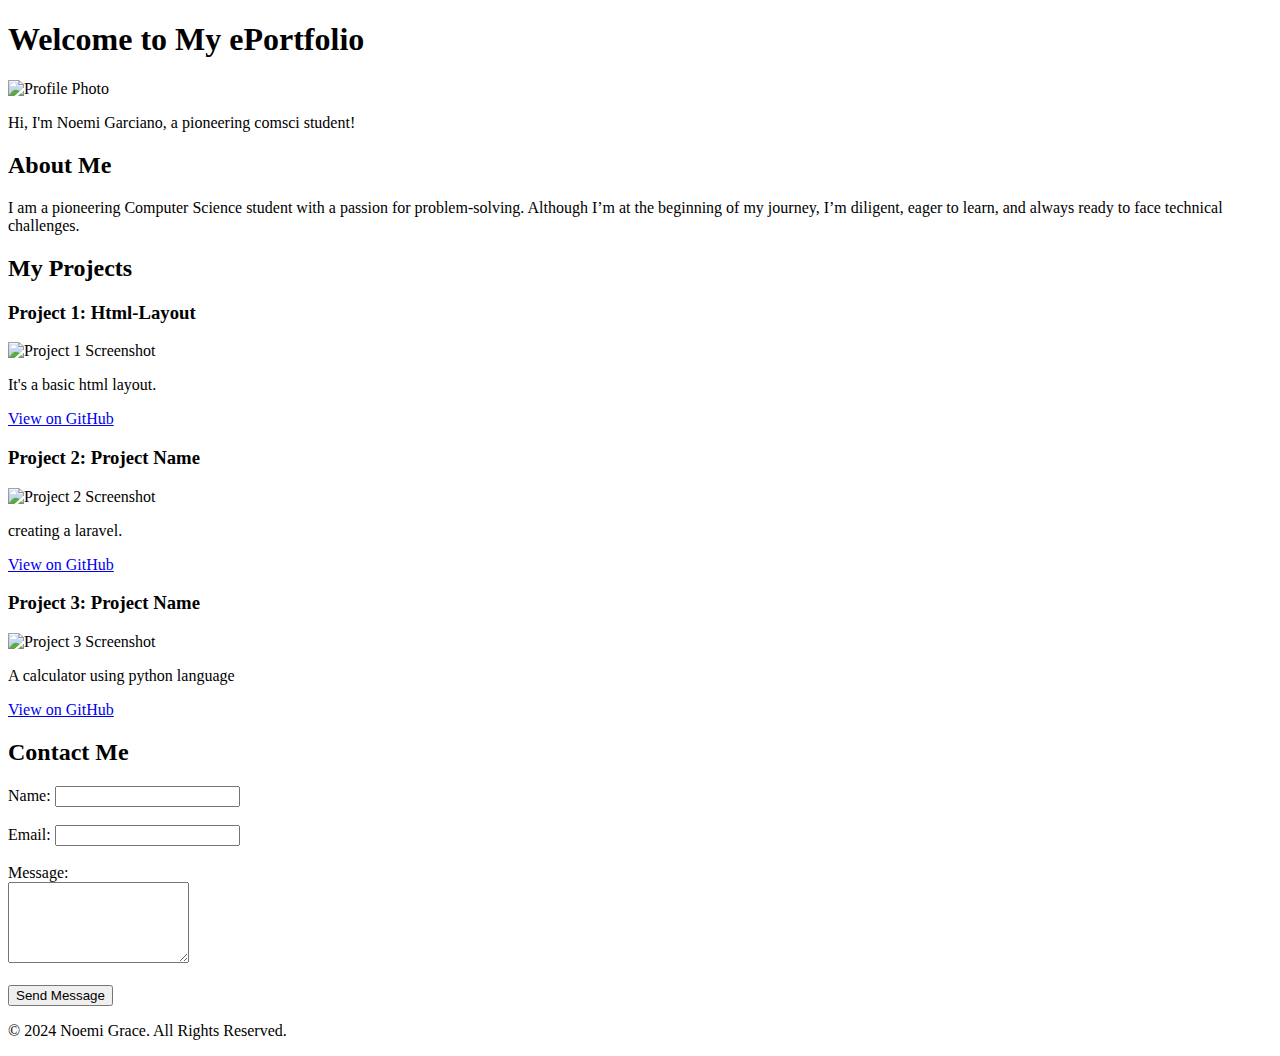
==== index.html @ 2e3f2d0b "index.html" ====
<!DOCTYPE html>
<html lang="en">
<head>
    <meta charset="UTF-8">
    <meta name="viewport" content="width=device-width, initial-scale=1.0">
    <title>My ePortfolio</title>
    <!-- Link your CSS -->
    <link rel="stylesheet" href="css/style.css">
    
</head>
<body>
    <!-- Home Page Section -->
    <header>
        <h1>Welcome to My ePortfolio</h1>
        <img src="../images/profile.jpg" alt="Profile Photo" width="200">
        <p>Hi, I'm Noemi Garciano, a pioneering comsci student!</p>
    </header>

    <!-- About Section -->
    <section id="about">
        <h2>About Me</h2>
        <p>I am a pioneering Computer Science student with a passion for problem-solving. Although I’m at the beginning of my journey, I’m diligent, eager to learn, and always ready to face technical challenges.</p>
    </section>

    <!-- Projects Section -->
    <section id="projects">
        <h2>My Projects</h2>
        
        <!-- Project 1 -->
        <div class="project">
            <h3>Project 1: Html-Layout</h3>
            <img src="../images/project1 screenshot.jpg" alt="Project 1 Screenshot" width="300">
            <p>It's a basic html layout.</p>
            <a href="https://github.com/noemigarciano/ass-1-basic-html-layout.git" target="_blank">View on GitHub</a>
        </div>

        <!-- Project 2 -->
        <div class="project">
            <h3>Project 2: Project Name</h3>
            <img src="../images/project2 screenshot.jpg" alt="Project 2 Screenshot" width="300">
            <p>creating a laravel.</p>
            <a href="https://github.com/noemigarciano/Garciano_project.git" target="_blank">View on GitHub</a>
        </div>

        <!-- Project 3 -->
        <div class="project">
            <h3>Project 3: Project Name</h3>
            <img src="../images/project3.png" alt="Project 3 Screenshot" width="300">
            <p>A calculator using python language</p>
            <a href="https://github.com/realranyah/workshop.git" target="_blank">View on GitHub</a>
        </div>
    </section>

    <!-- Contact Section -->
    <section id="contact">
        <h2>Contact Me</h2>
        <form action="https://formspree.io/f/xpwzgzdk" method="POST">
            <label for="name">Name:</label>
            <input type="text" id="name" name="name" required><br><br>
            
            <label for="email">Email:</label>
            <input type="email" id="email" name="email" required><br><br>
            
            <label for="message">Message:</label><br>
            <textarea id="message" name="message" rows="5" required></textarea><br><br>
            
            <button type="submit">Send Message</button>
        </form>
    </section>

    <!-- Footer -->
    <footer>
        <p>&copy; 2024 Noemi Grace. All Rights Reserved.</p>
    </footer>
    <script>
        // Form Validation
        document.querySelector("form").addEventListener("submit", function (e) {
            const name = document.querySelector("[name='name']").value.trim();
            const email = document.querySelector("[name='email']").value.trim();
            const message = document.querySelector("[name='message']").value.trim();
    
            if (!name || !email || !message) {
                alert("Please fill in all fields before submitting.");
                e.preventDefault(); // Prevent the form from submitting
            }
        });
    </script>
    
</body>
</html>
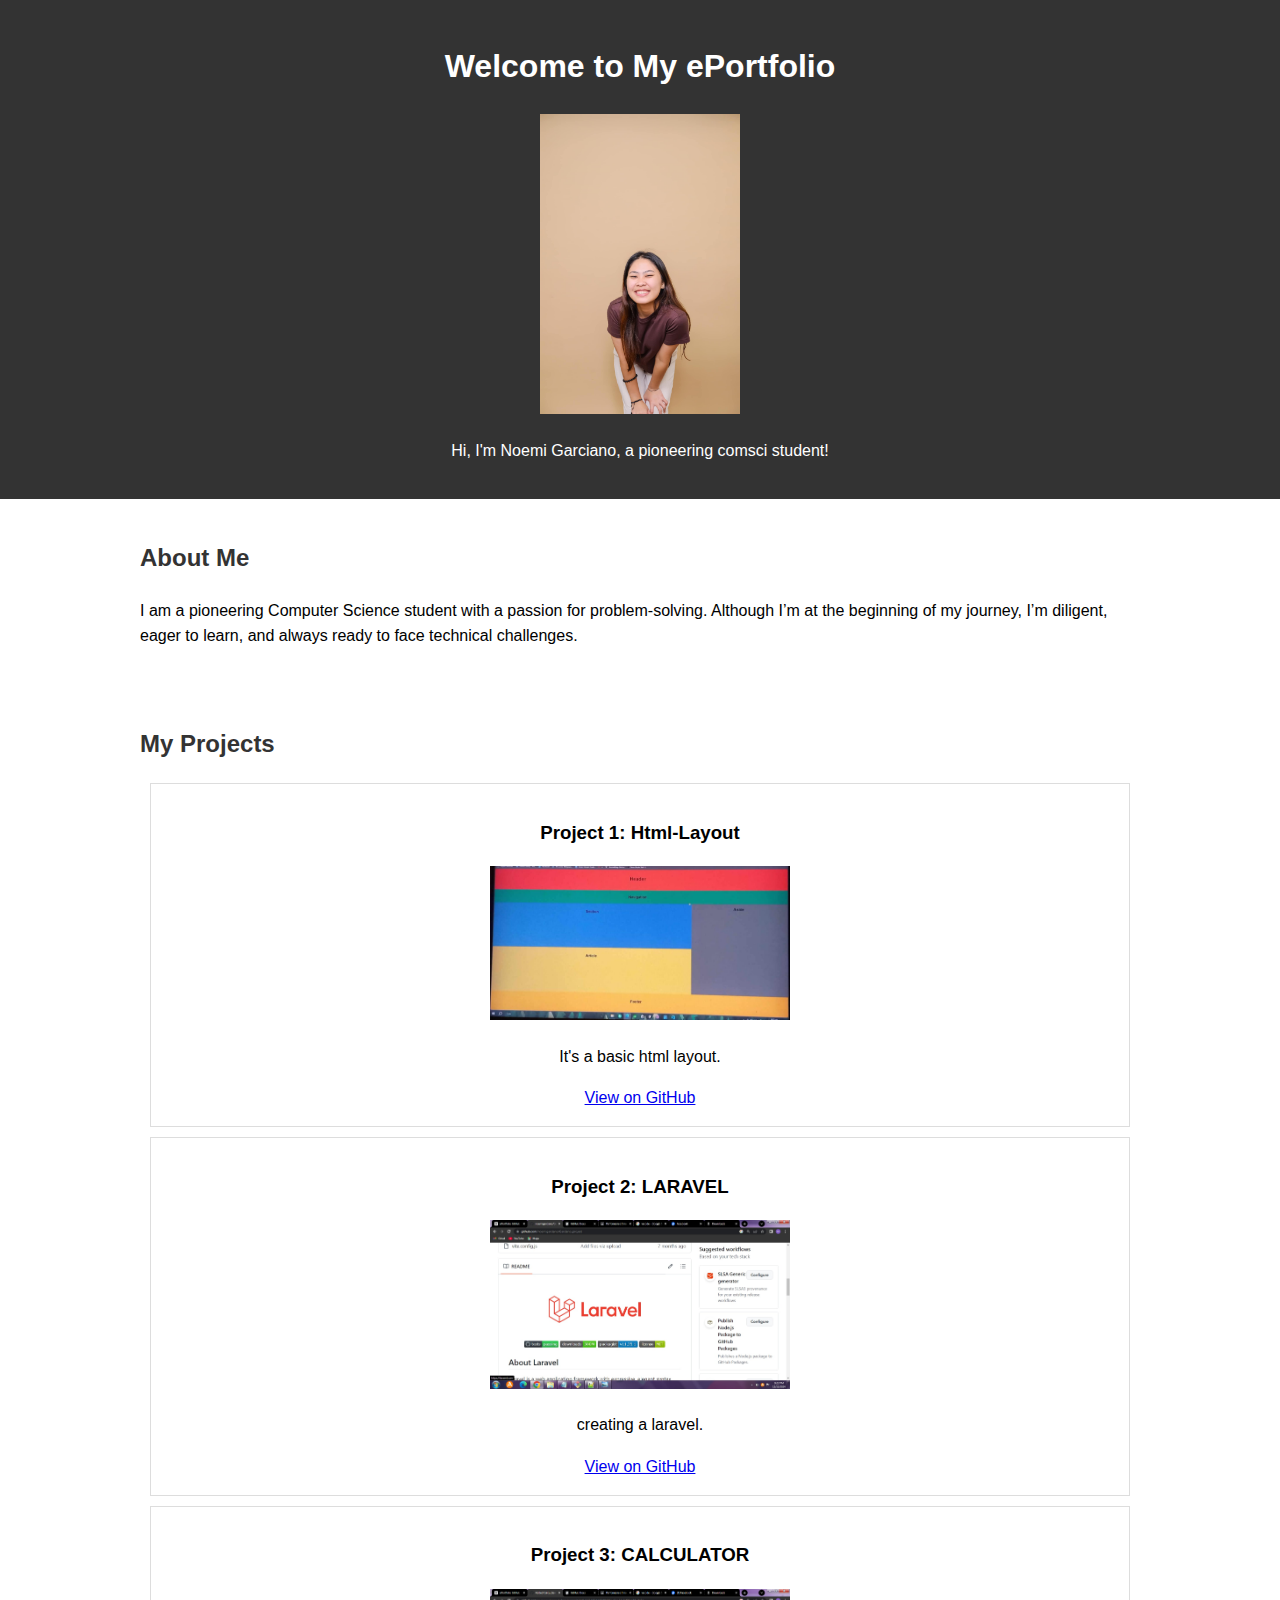
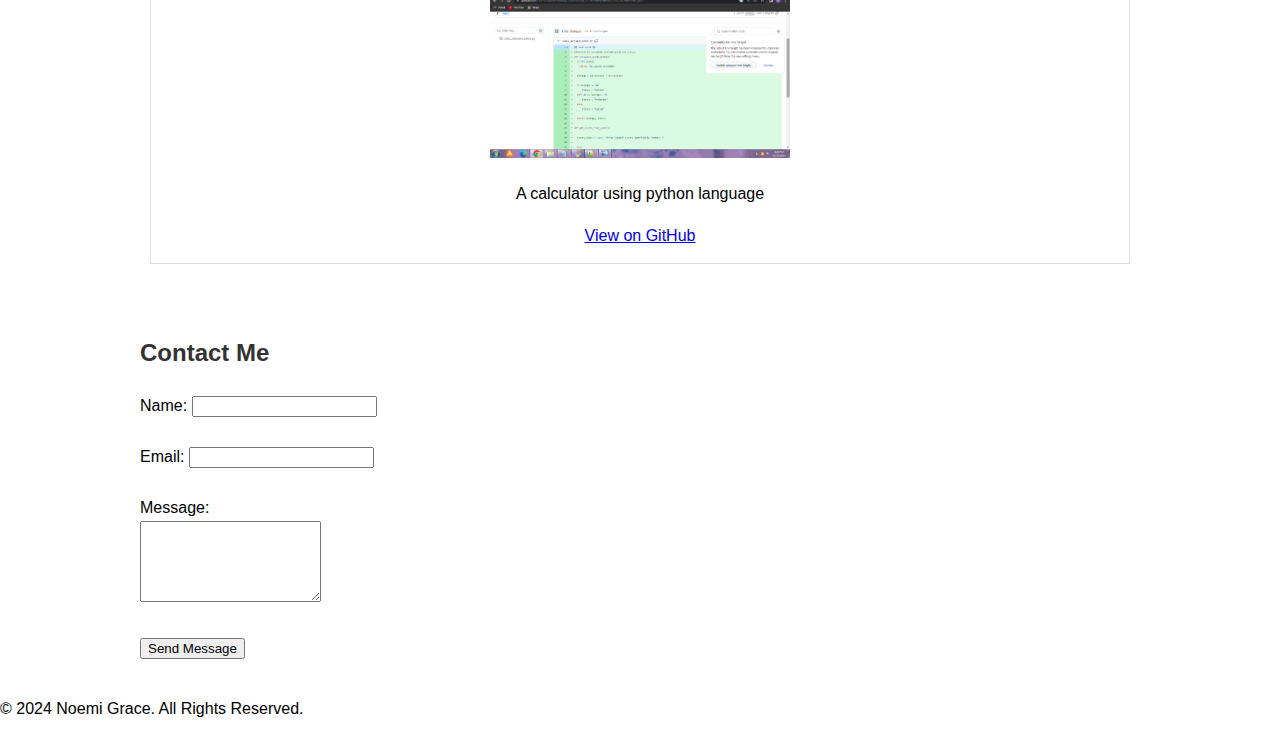
==== commit 4ed7a73f: "Updated index.html to match changes" ====
--- a/index.html
+++ b/index.html
@@ -29,23 +29,23 @@
         <!-- Project 1 -->
         <div class="project">
             <h3>Project 1: Html-Layout</h3>
-            <img src="../images/project1 screenshot.jpg" alt="Project 1 Screenshot" width="300">
+            <img src="../images/project_1_screenshot.jpg" alt="Project 1 Screenshot" width="300">
             <p>It's a basic html layout.</p>
             <a href="https://github.com/noemigarciano/ass-1-basic-html-layout.git" target="_blank">View on GitHub</a>
         </div>
 
         <!-- Project 2 -->
         <div class="project">
-            <h3>Project 2: Project Name</h3>
-            <img src="../images/project2 screenshot.jpg" alt="Project 2 Screenshot" width="300">
+            <h3>Project 2: LARAVEL</h3>
+            <img src="../images/project_2_screenshot.jpg" alt="Project 2 Screenshot" width="300">
             <p>creating a laravel.</p>
             <a href="https://github.com/noemigarciano/Garciano_project.git" target="_blank">View on GitHub</a>
         </div>
 
         <!-- Project 3 -->
         <div class="project">
-            <h3>Project 3: Project Name</h3>
-            <img src="../images/project3.png" alt="Project 3 Screenshot" width="300">
+            <h3>Project 3: CALCULATOR</h3>
+            <img src="../images/project_3_screenshot.png" alt="Project 3 Screenshot" width="300">
             <p>A calculator using python language</p>
             <a href="https://github.com/realranyah/workshop.git" target="_blank">View on GitHub</a>
         </div>
@@ -87,4 +87,4 @@
     </script>
     
 </body>
-</html>
+</html>--- a/css/style.css
+++ b/css/style.css
@@ -0,0 +1,94 @@
+/* General Styles */
+body {
+    margin: 0;
+    font-family: Arial, sans-serif;
+    line-height: 1.6;
+}
+
+header {
+    background: #333;
+    color: white;
+    text-align: center;
+    padding: 20px;
+}
+
+section {
+    padding: 20px;
+    max-width: 1000px;
+    margin: auto;
+}
+
+h2 {
+    color: #333;
+}
+
+/* Projects Section */
+.project {
+    text-align: center;
+    border: 1px solid #ddd;
+    padding: 15px;
+    margin: 10px;
+    transition: transform 0.3s ease-in-out;
+    cursor: pointer;
+}
+
+.project img {
+    width: 100%;
+    max-width: 300px;
+}
+
+.project:hover {
+    transform: scale(1.05); /* Animation: Hover Effect */
+}
+
+/* Modal Styles */
+.modal {
+    display: none;
+    position: fixed;
+    z-index: 1;
+    padding-top: 100px;
+    left: 0;
+    top: 0;
+    width: 100%;
+    height: 100%;
+    overflow: auto;
+    background-color: rgba(0,0,0,0.5);
+}
+
+.modal-content {
+    background-color: #f4f4f4;
+    margin: auto;
+    padding: 20px;
+    border: 1px solid #888;
+    width: 80%;
+    max-width: 500px;
+    text-align: center;
+}
+
+.close {
+    color: #aaa;
+    float: right;
+    font-size: 28px;
+    font-weight: bold;
+}
+
+.close:hover,
+.close:focus {
+    color: black;
+    cursor: pointer;
+}
+
+/* Responsive Design */
+@media (max-width: 768px) {
+    header {
+        padding: 10px;
+    }
+
+    .project {
+        margin: 10px auto;
+    }
+
+    .modal-content {
+        width: 90%;
+    }
+}
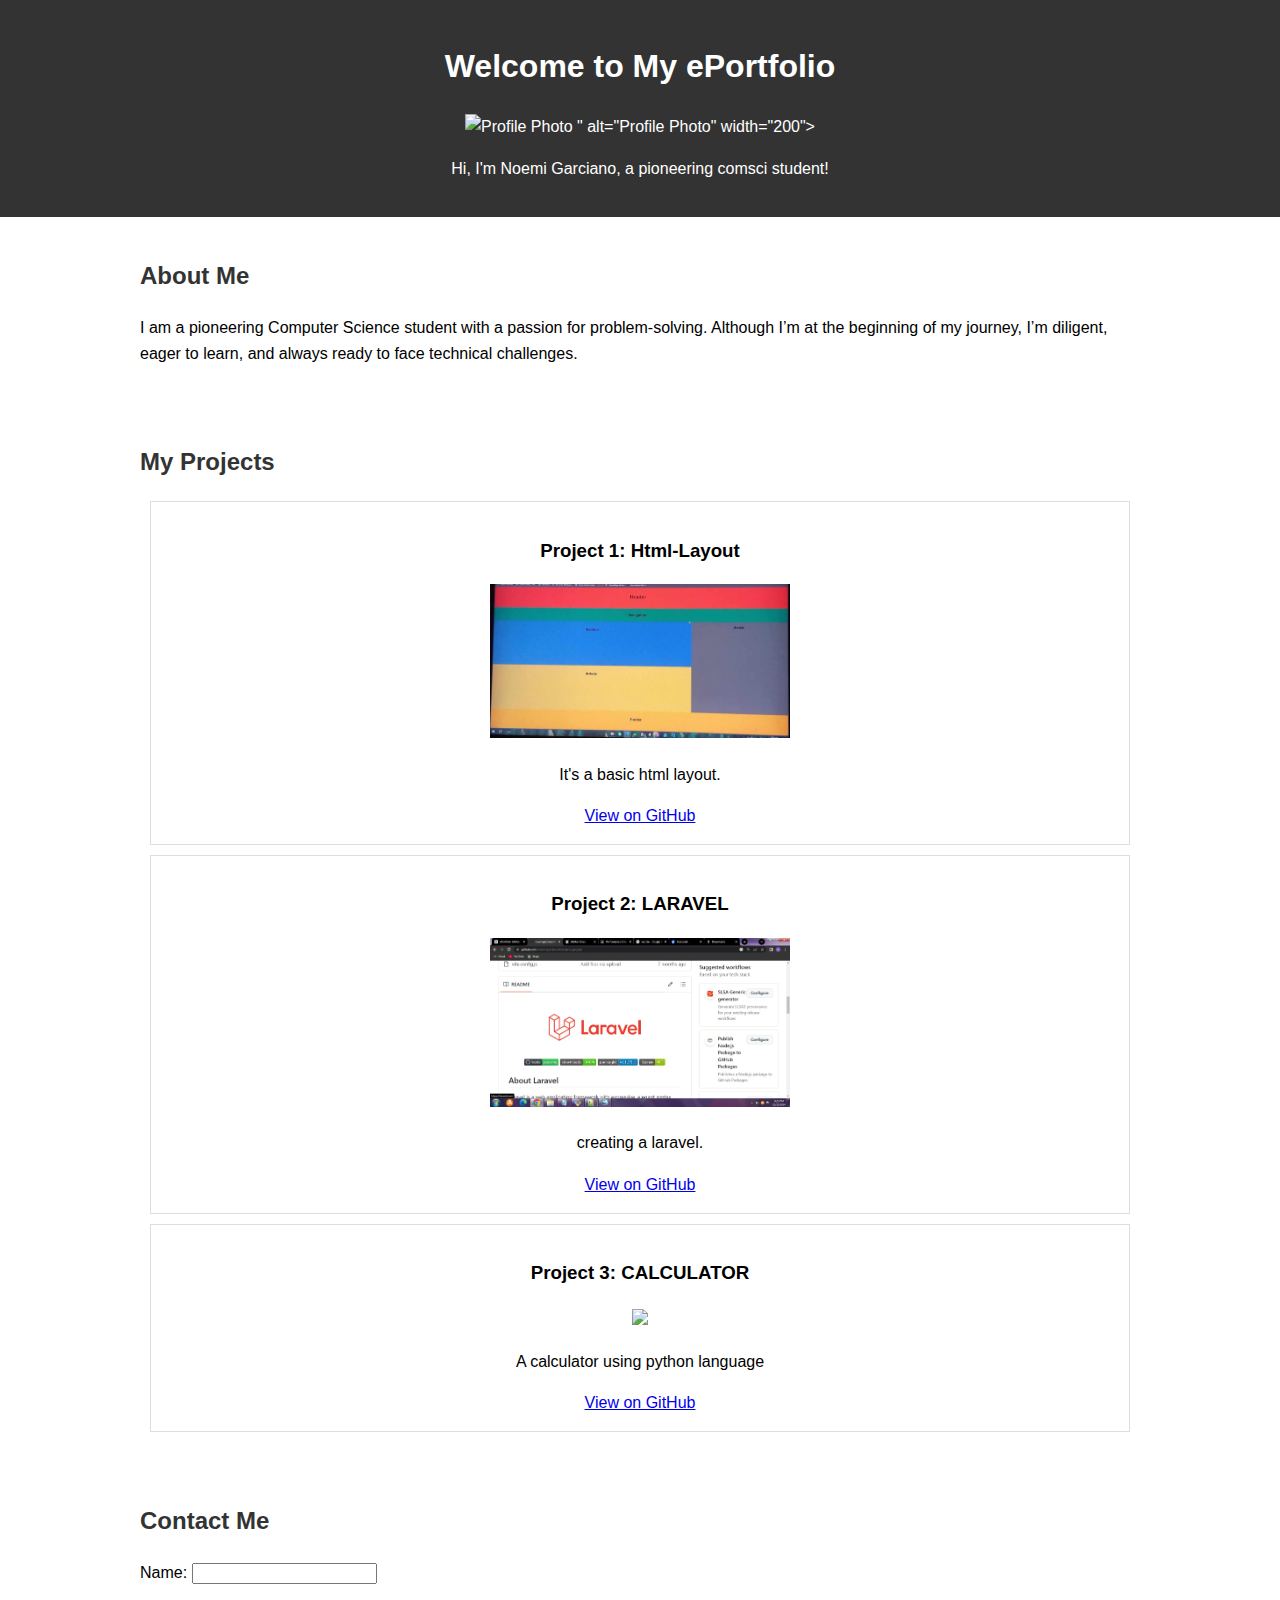
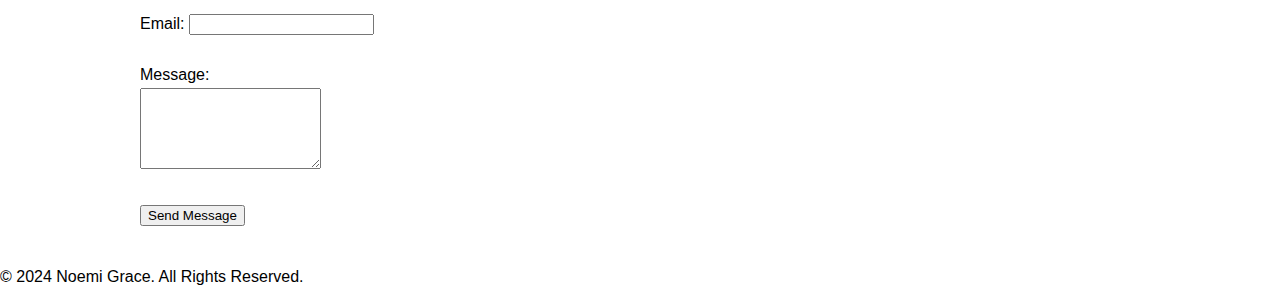
==== commit 214f1e0f: "Updated image paths and pushed missing files" ====
--- a/index.html
+++ b/index.html
@@ -12,7 +12,8 @@
     <!-- Home Page Section -->
     <header>
         <h1>Welcome to My ePortfolio</h1>
-        <img src="../images/profile.jpg" alt="Profile Photo" width="200">
+        <img src="<img src="https://noemigarciano.github.io/ePortfolio/images/profile.jpg" alt="Profile Photo">
+        " alt="Profile Photo" width="200">
         <p>Hi, I'm Noemi Garciano, a pioneering comsci student!</p>
     </header>
 
@@ -29,7 +30,7 @@
         <!-- Project 1 -->
         <div class="project">
             <h3>Project 1: Html-Layout</h3>
-            <img src="../images/project_1_screenshot.jpg" alt="Project 1 Screenshot" width="300">
+            <img src="https://noemigarciano.github.io/ePortfolio/images/project_1_screenshot.jpg" alt="Project 1 Screenshot" width="300">
             <p>It's a basic html layout.</p>
             <a href="https://github.com/noemigarciano/ass-1-basic-html-layout.git" target="_blank">View on GitHub</a>
         </div>
@@ -37,7 +38,7 @@
         <!-- Project 2 -->
         <div class="project">
             <h3>Project 2: LARAVEL</h3>
-            <img src="../images/project_2_screenshot.jpg" alt="Project 2 Screenshot" width="300">
+            <img src="https://noemigarciano.github.io/ePortfolio/images/project_2_screenshot.jpg" alt="Project 2 Screenshot" width="300">
             <p>creating a laravel.</p>
             <a href="https://github.com/noemigarciano/Garciano_project.git" target="_blank">View on GitHub</a>
         </div>
@@ -45,7 +46,7 @@
         <!-- Project 3 -->
         <div class="project">
             <h3>Project 3: CALCULATOR</h3>
-            <img src="../images/project_3_screenshot.png" alt="Project 3 Screenshot" width="300">
+            <img src="https://noemigarciano.github.io/ePortfolio/images/project_3_screenshot.png alt="Project 3 Screenshot" width="300">
             <p>A calculator using python language</p>
             <a href="https://github.com/realranyah/workshop.git" target="_blank">View on GitHub</a>
         </div>
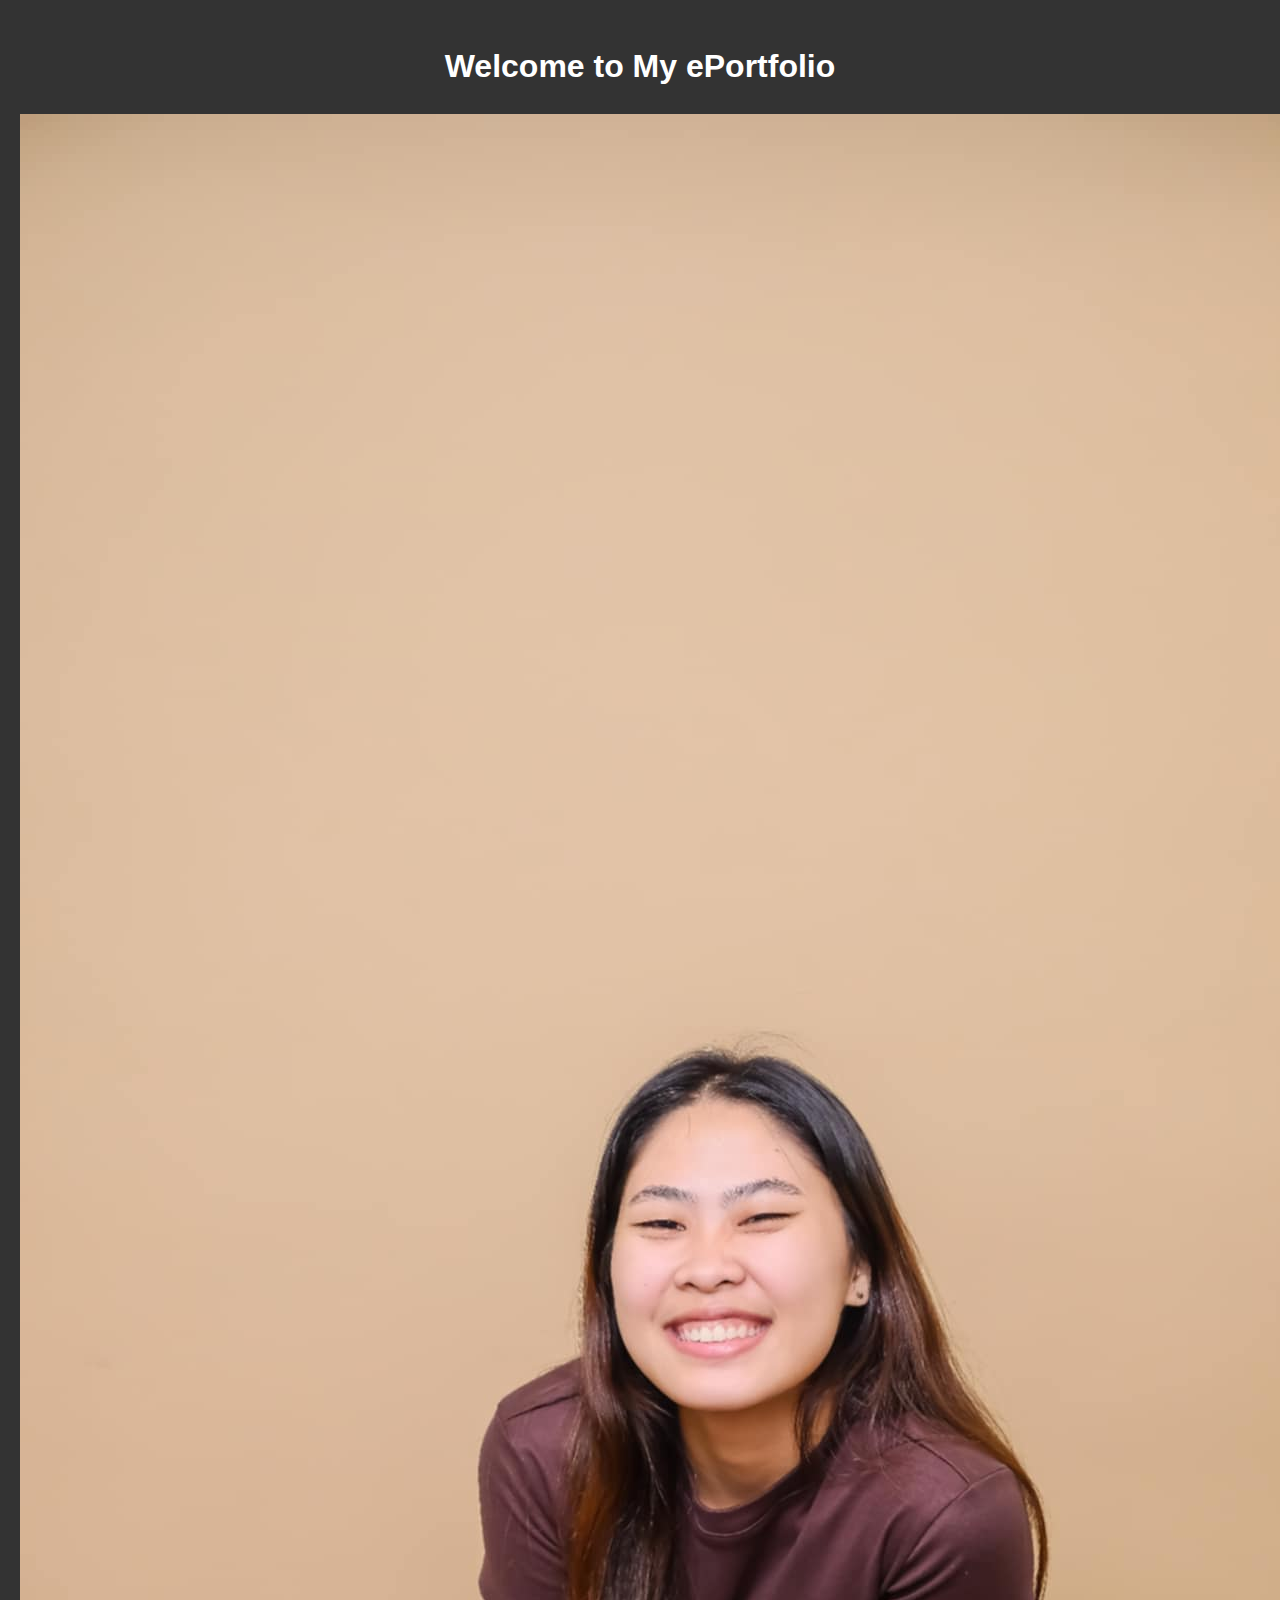
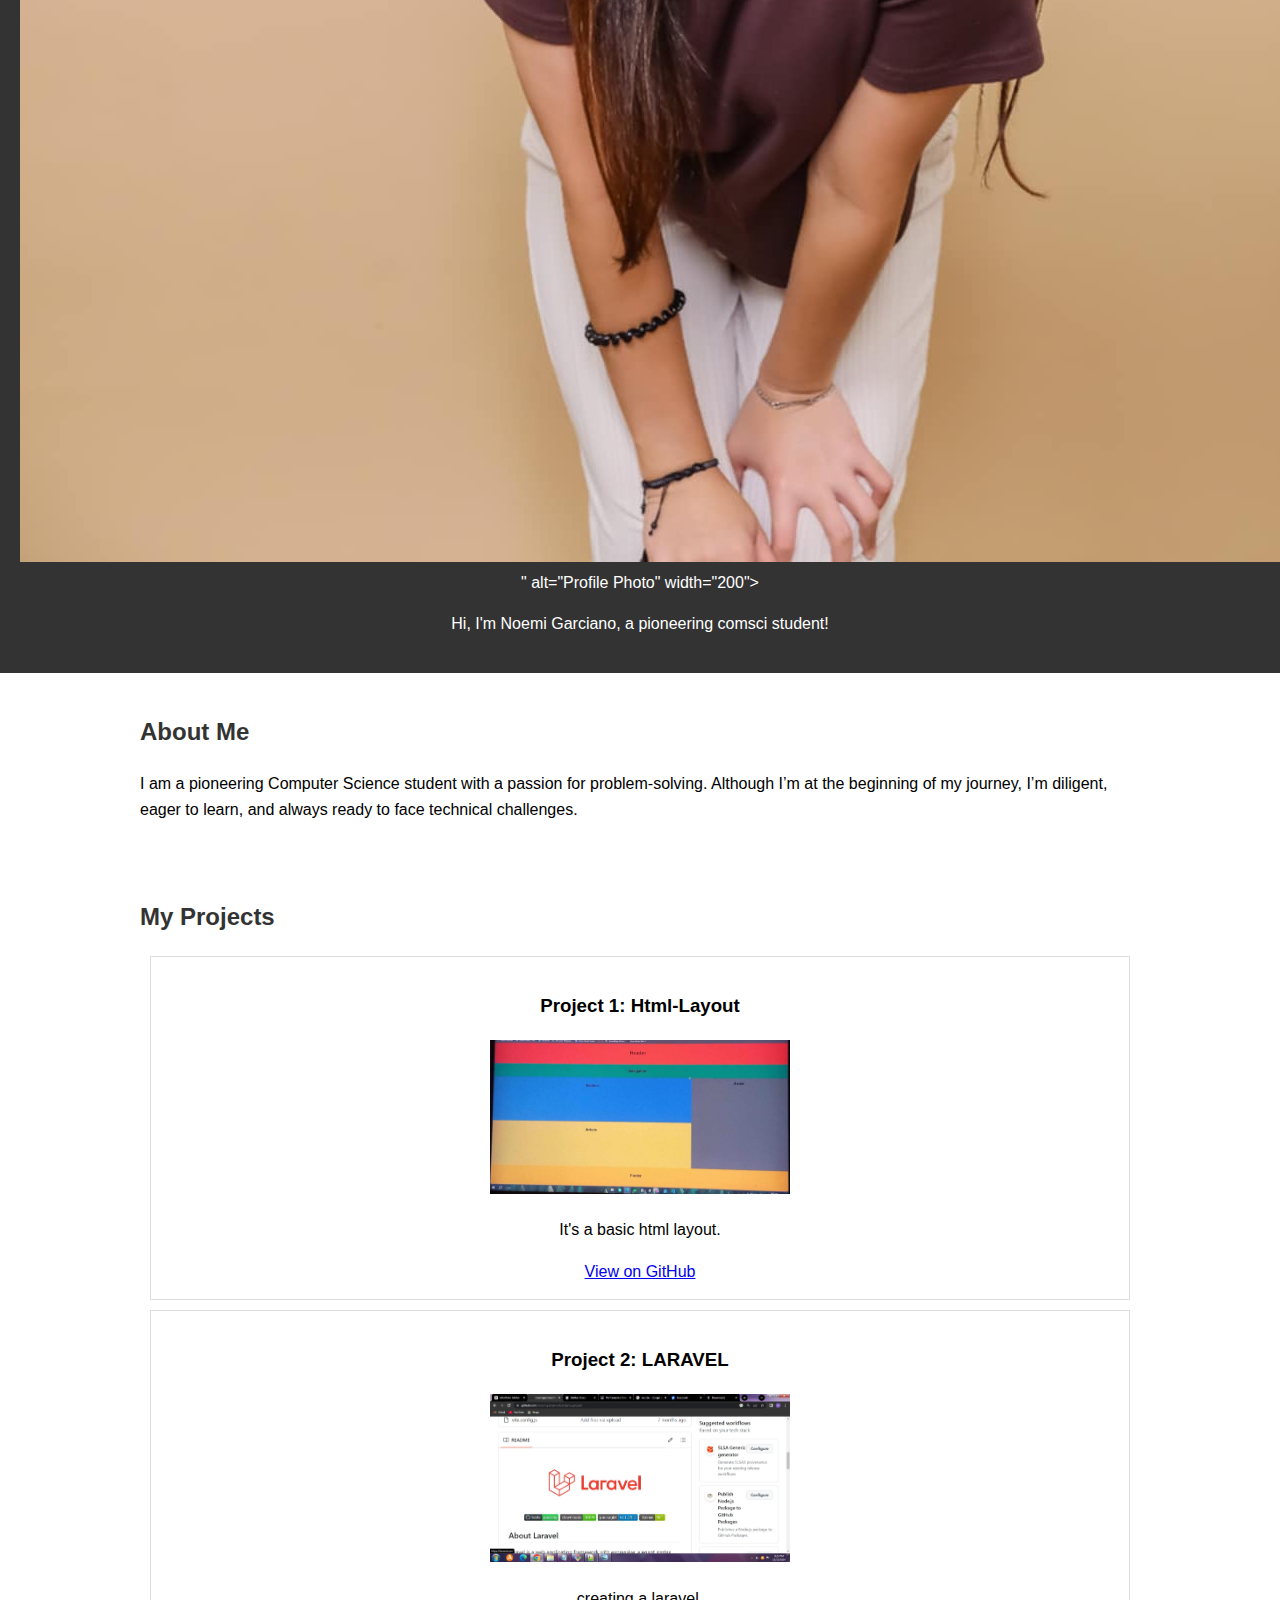
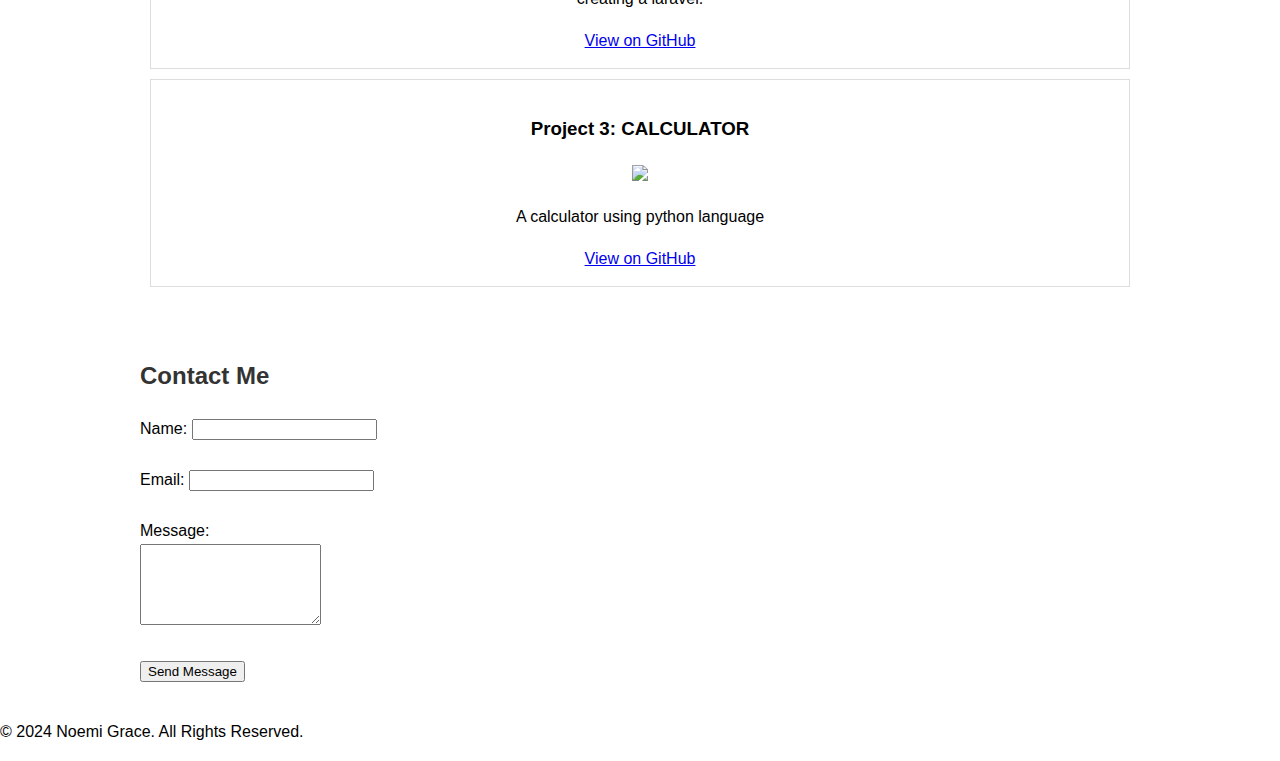
==== commit 5577c295: "Updated image paths and pushed missing files" ====
--- a/index.html
+++ b/index.html
@@ -12,7 +12,7 @@
     <!-- Home Page Section -->
     <header>
         <h1>Welcome to My ePortfolio</h1>
-        <img src="<img src="https://noemigarciano.github.io/ePortfolio/images/profile.jpg" alt="Profile Photo">
+        <img src="https://noemigarciano.github.io/ePortfolio/images/profile.jpg" alt="Profile Photo">
         " alt="Profile Photo" width="200">
         <p>Hi, I'm Noemi Garciano, a pioneering comsci student!</p>
     </header>
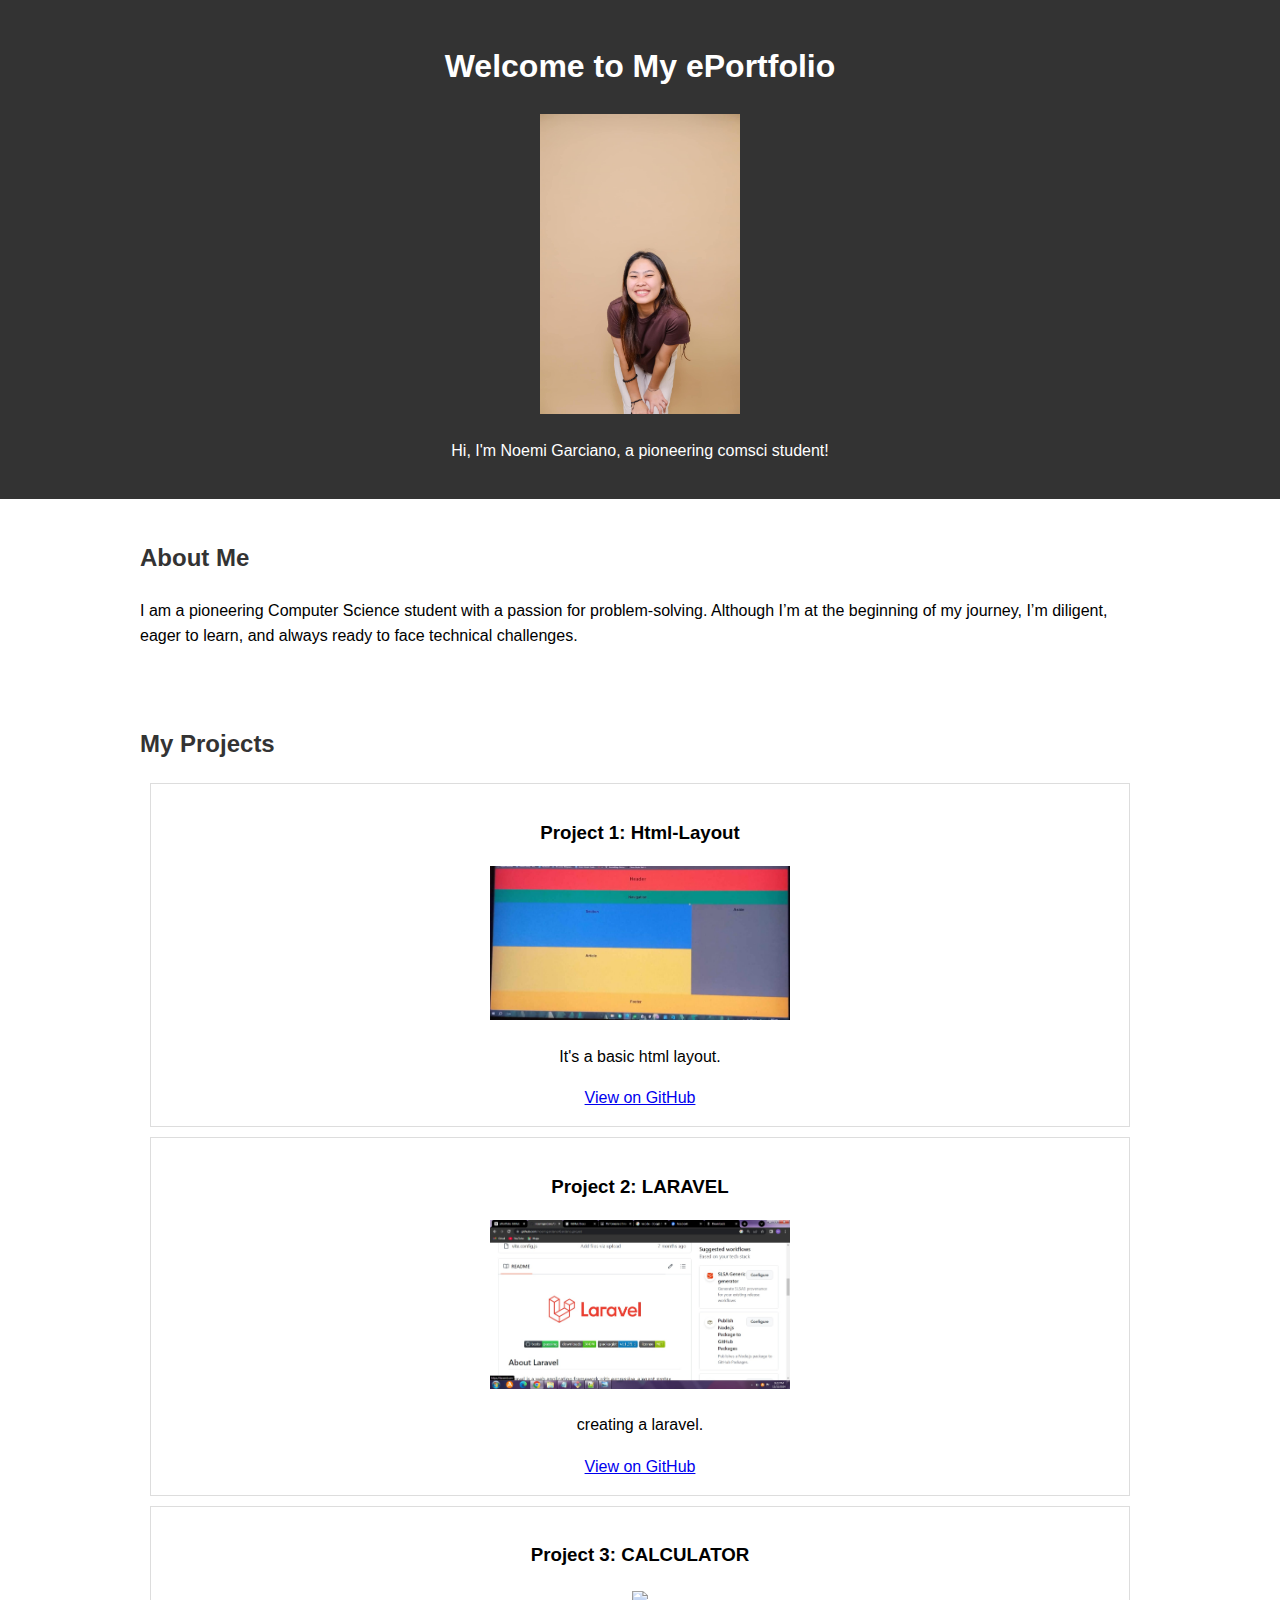
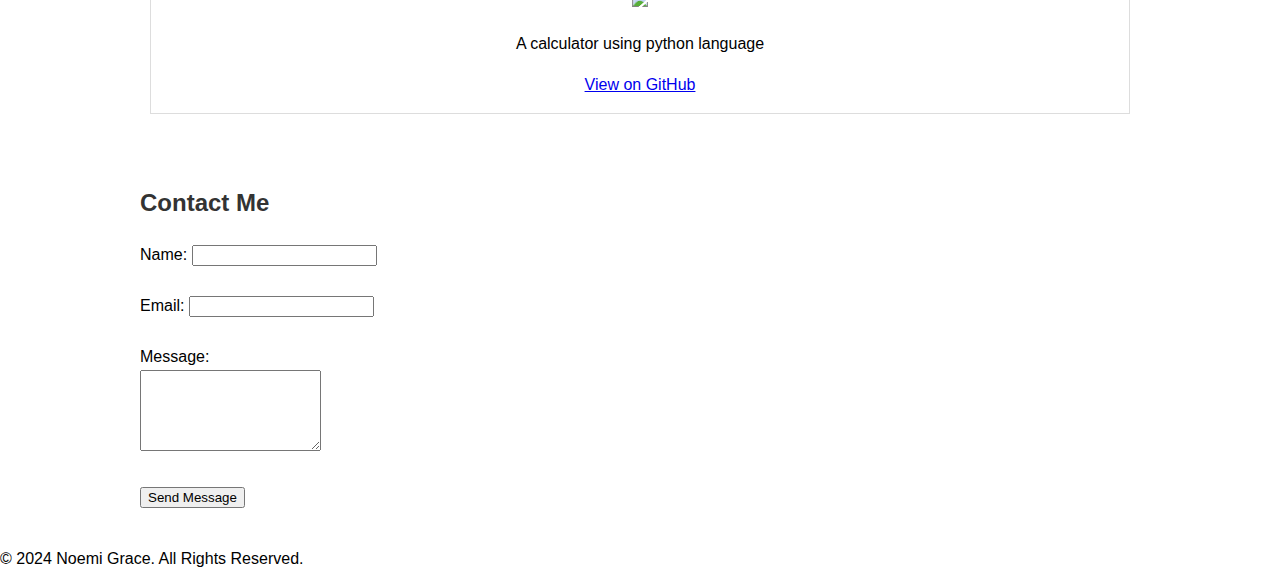
==== commit 4b8b651b: "Fixed image tag and corrected file path" ====
--- a/index.html
+++ b/index.html
@@ -12,8 +12,7 @@
     <!-- Home Page Section -->
     <header>
         <h1>Welcome to My ePortfolio</h1>
-        <img src="https://noemigarciano.github.io/ePortfolio/images/profile.jpg" alt="Profile Photo">
-        " alt="Profile Photo" width="200">
+        <img src="https://noemigarciano.github.io/ePortfolio/images/profile.jpg" alt="Profile Photo" width="200">
         <p>Hi, I'm Noemi Garciano, a pioneering comsci student!</p>
     </header>
 
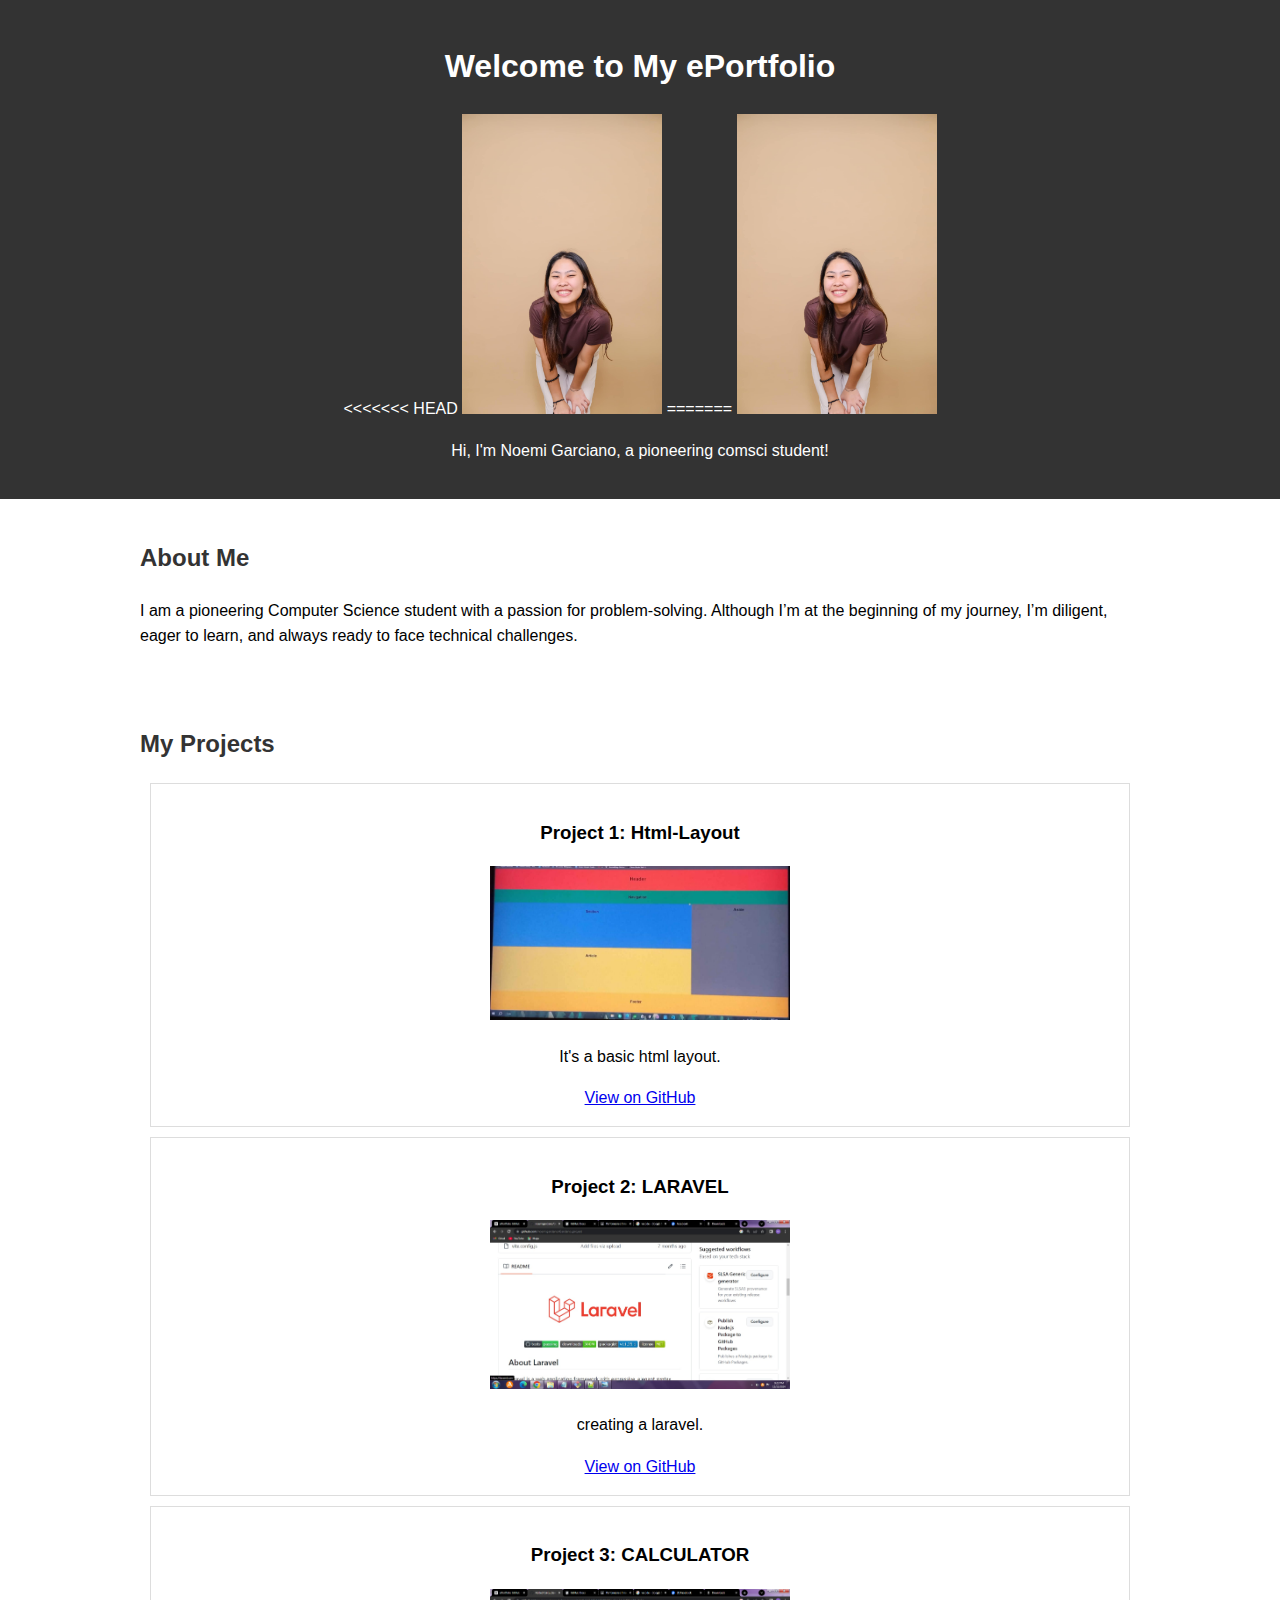
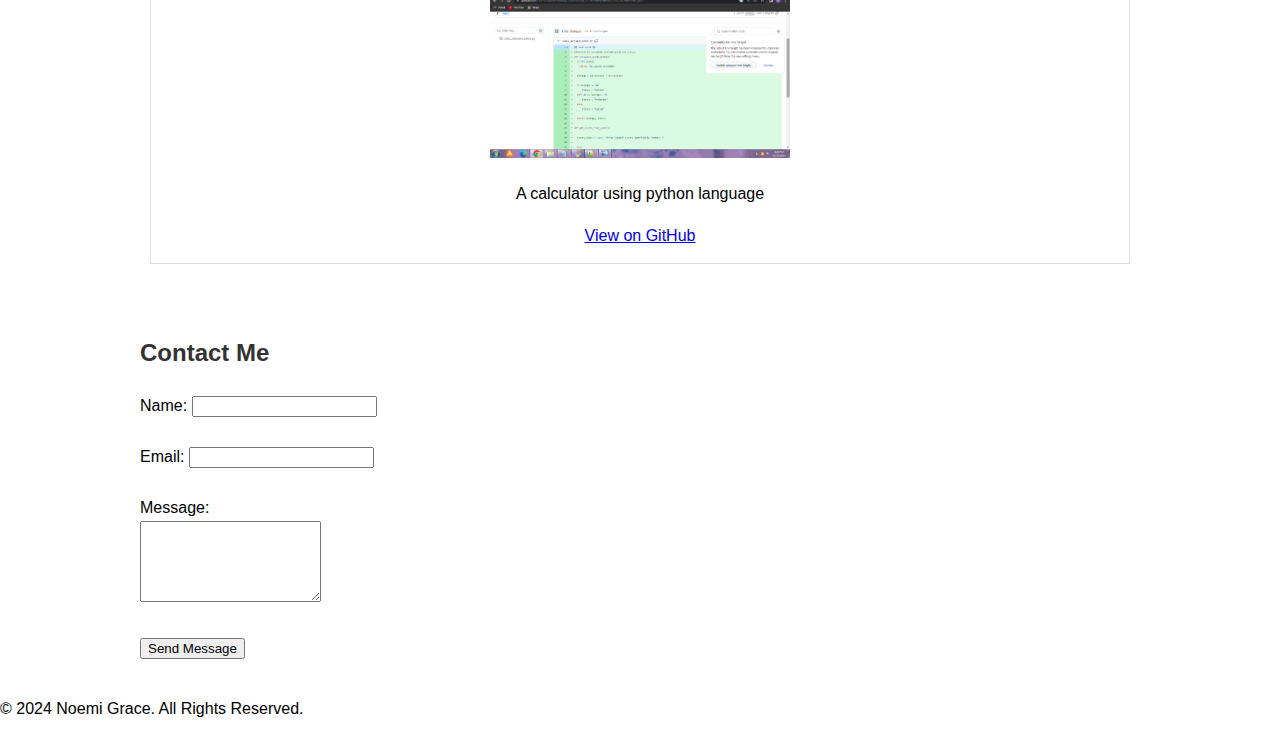
==== commit 4f6c9d86: "Merge branch 'main' of https://github.com/noemigarciano/ePortfolio" ====
--- a/index.html
+++ b/index.html
@@ -12,7 +12,10 @@
     <!-- Home Page Section -->
     <header>
         <h1>Welcome to My ePortfolio</h1>
+<<<<<<< HEAD
         <img src="https://noemigarciano.github.io/ePortfolio/images/profile.jpg" alt="Profile Photo" width="200">
+=======
+        <img src="images/profile.jpg" alt="Profile Photo" width="200">
         <p>Hi, I'm Noemi Garciano, a pioneering comsci student!</p>
     </header>
 
@@ -29,7 +32,7 @@
         <!-- Project 1 -->
         <div class="project">
             <h3>Project 1: Html-Layout</h3>
-            <img src="https://noemigarciano.github.io/ePortfolio/images/project_1_screenshot.jpg" alt="Project 1 Screenshot" width="300">
+            <img src="images/project_1_screenshot.jpg" alt="Project 1 Screenshot" width="300">
             <p>It's a basic html layout.</p>
             <a href="https://github.com/noemigarciano/ass-1-basic-html-layout.git" target="_blank">View on GitHub</a>
         </div>
@@ -37,7 +40,7 @@
         <!-- Project 2 -->
         <div class="project">
             <h3>Project 2: LARAVEL</h3>
-            <img src="https://noemigarciano.github.io/ePortfolio/images/project_2_screenshot.jpg" alt="Project 2 Screenshot" width="300">
+            <img src="images/project_2_screenshot.jpg" alt="Project 2 Screenshot" width="300">
             <p>creating a laravel.</p>
             <a href="https://github.com/noemigarciano/Garciano_project.git" target="_blank">View on GitHub</a>
         </div>
@@ -45,7 +48,7 @@
         <!-- Project 3 -->
         <div class="project">
             <h3>Project 3: CALCULATOR</h3>
-            <img src="https://noemigarciano.github.io/ePortfolio/images/project_3_screenshot.png alt="Project 3 Screenshot" width="300">
+            <img src="images/project_3_screenshot.png" alt="Project 3 Screenshot" width="300">
             <p>A calculator using python language</p>
             <a href="https://github.com/realranyah/workshop.git" target="_blank">View on GitHub</a>
         </div>
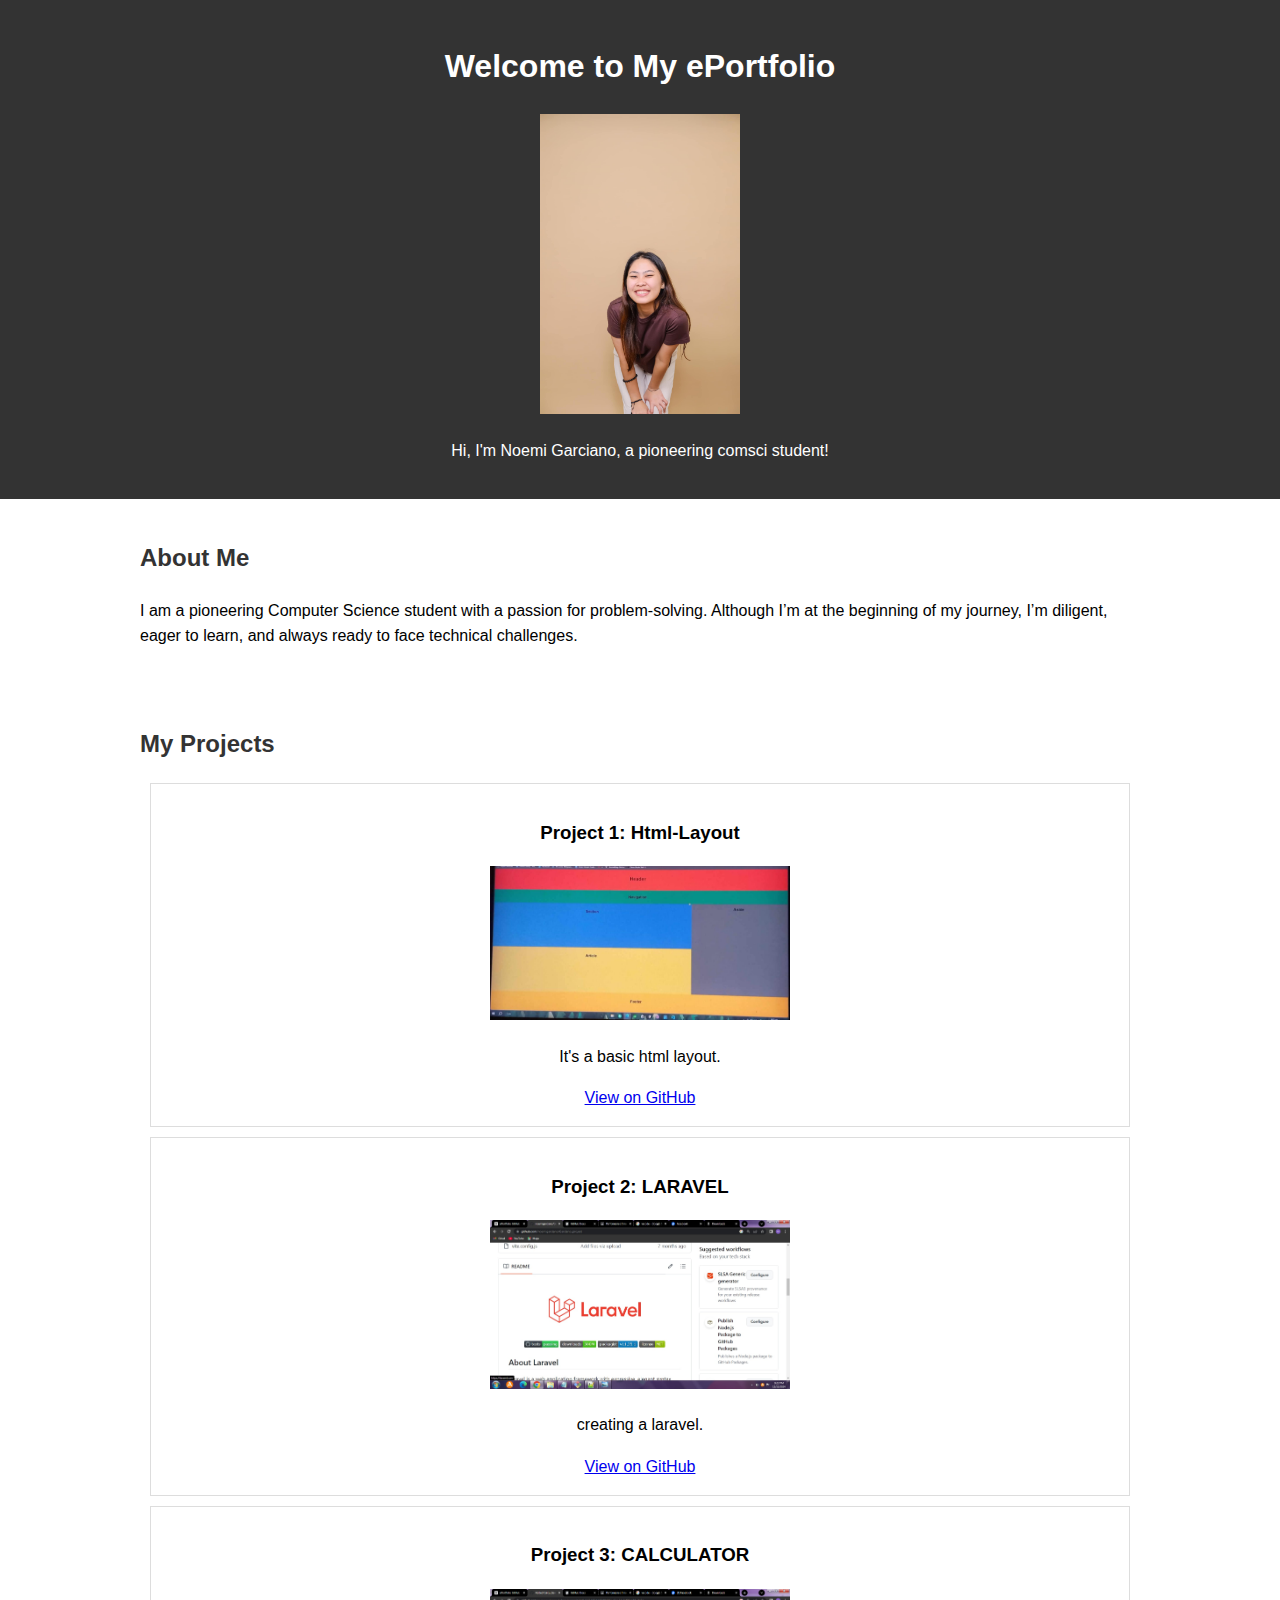
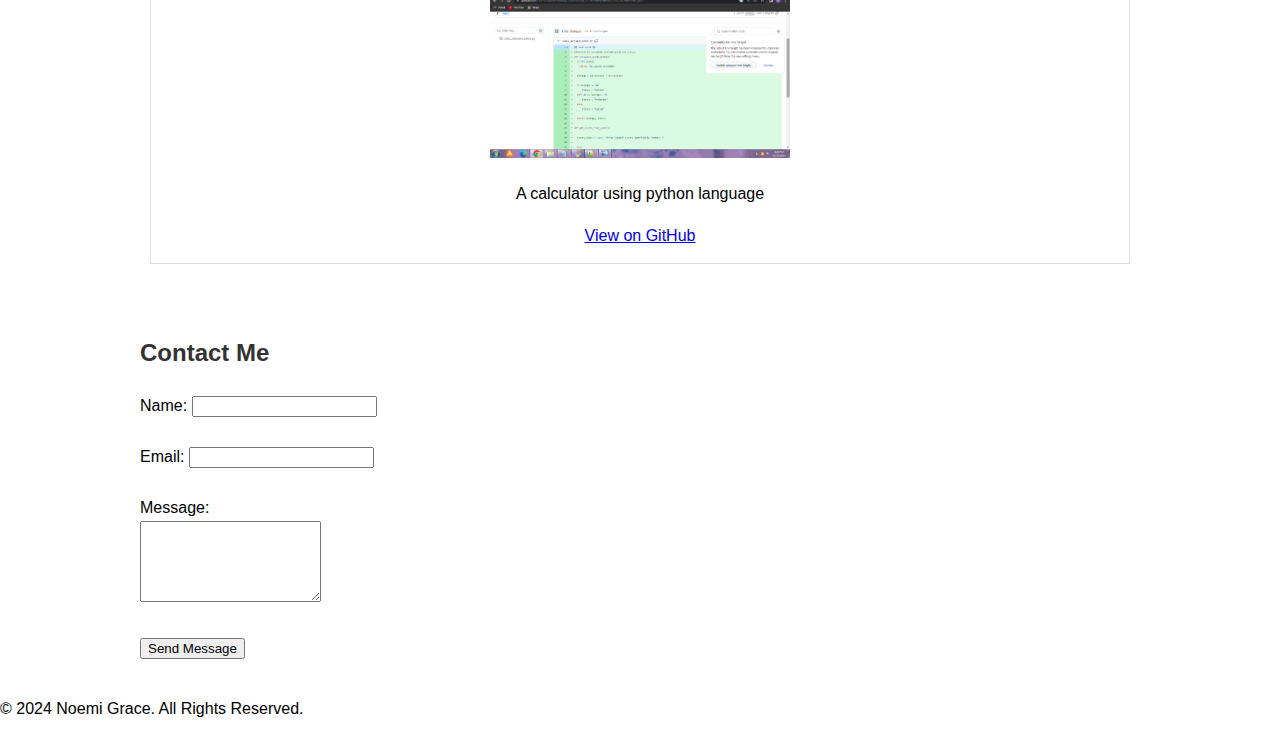
==== commit 44b21df3: "git commit" ====
--- a/index.html
+++ b/index.html
@@ -12,10 +12,7 @@
     <!-- Home Page Section -->
     <header>
         <h1>Welcome to My ePortfolio</h1>
-<<<<<<< HEAD
         <img src="https://noemigarciano.github.io/ePortfolio/images/profile.jpg" alt="Profile Photo" width="200">
-=======
-        <img src="images/profile.jpg" alt="Profile Photo" width="200">
         <p>Hi, I'm Noemi Garciano, a pioneering comsci student!</p>
     </header>
 
